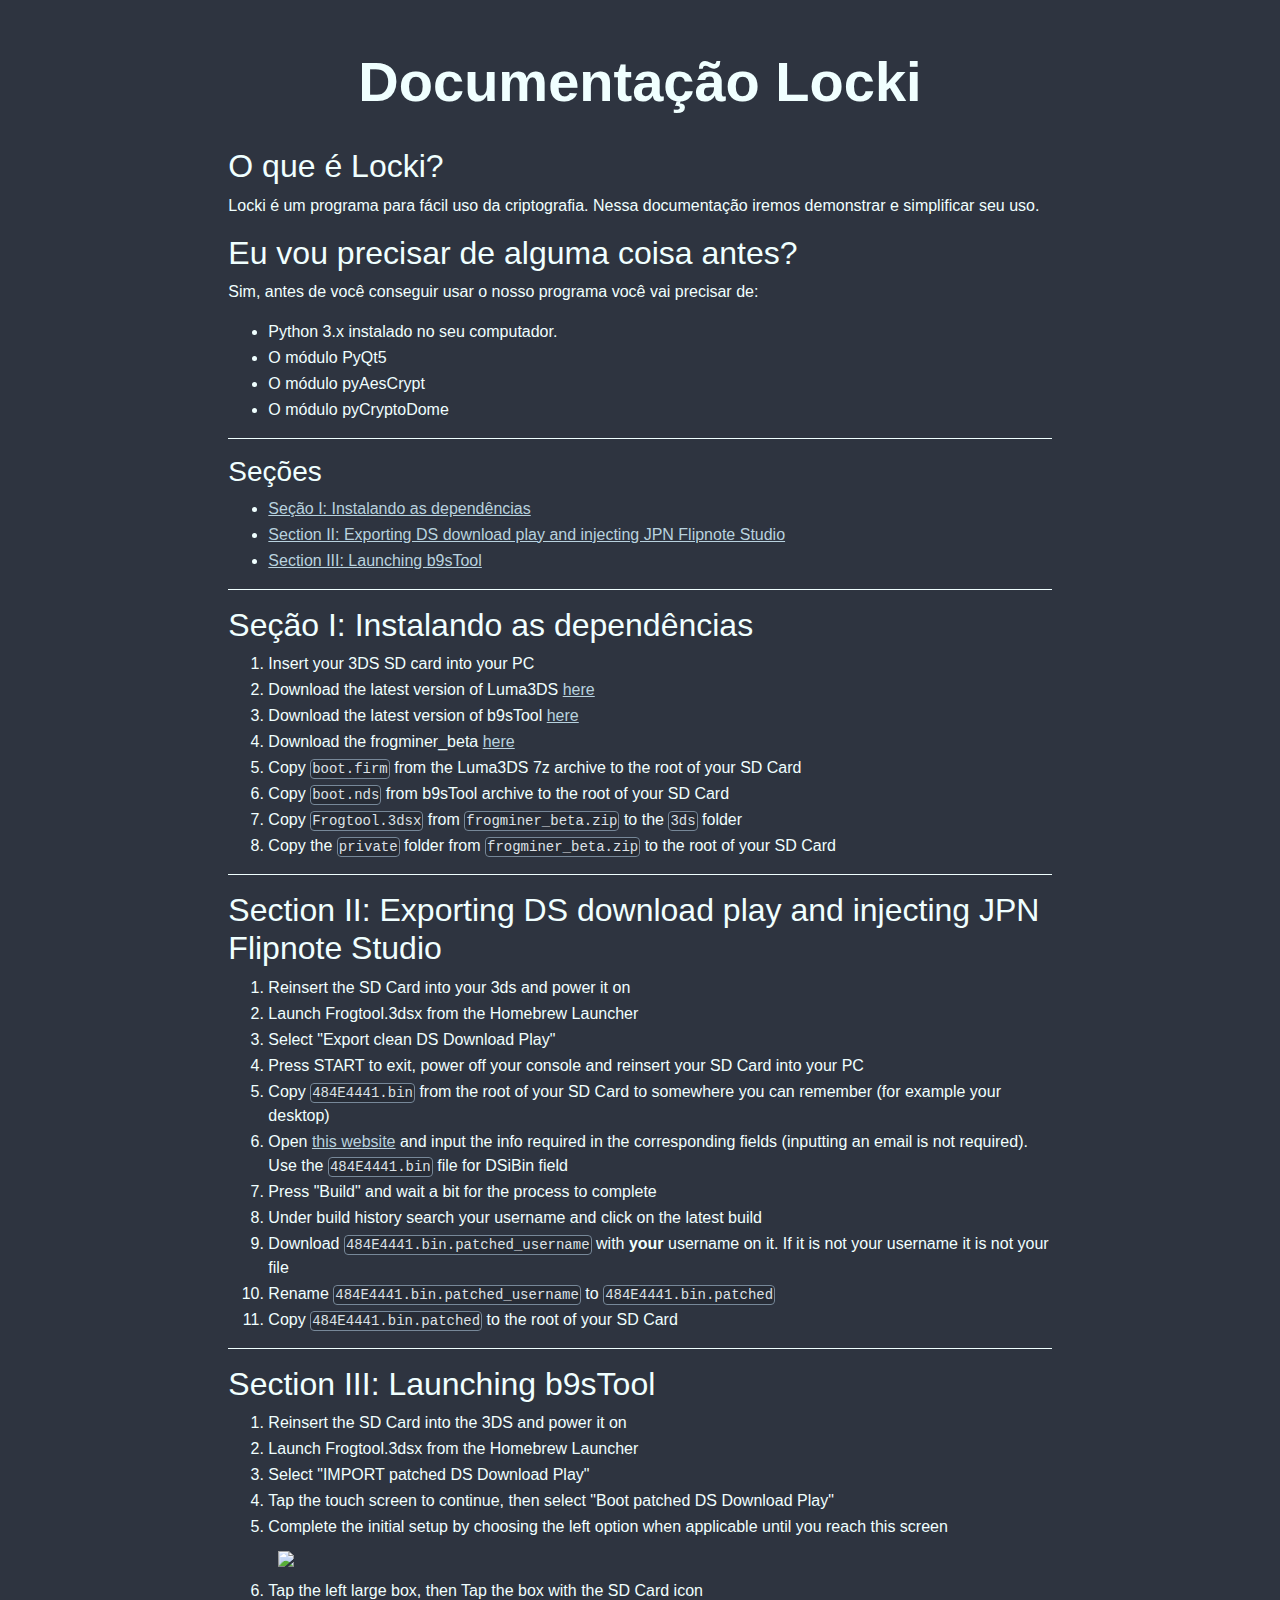
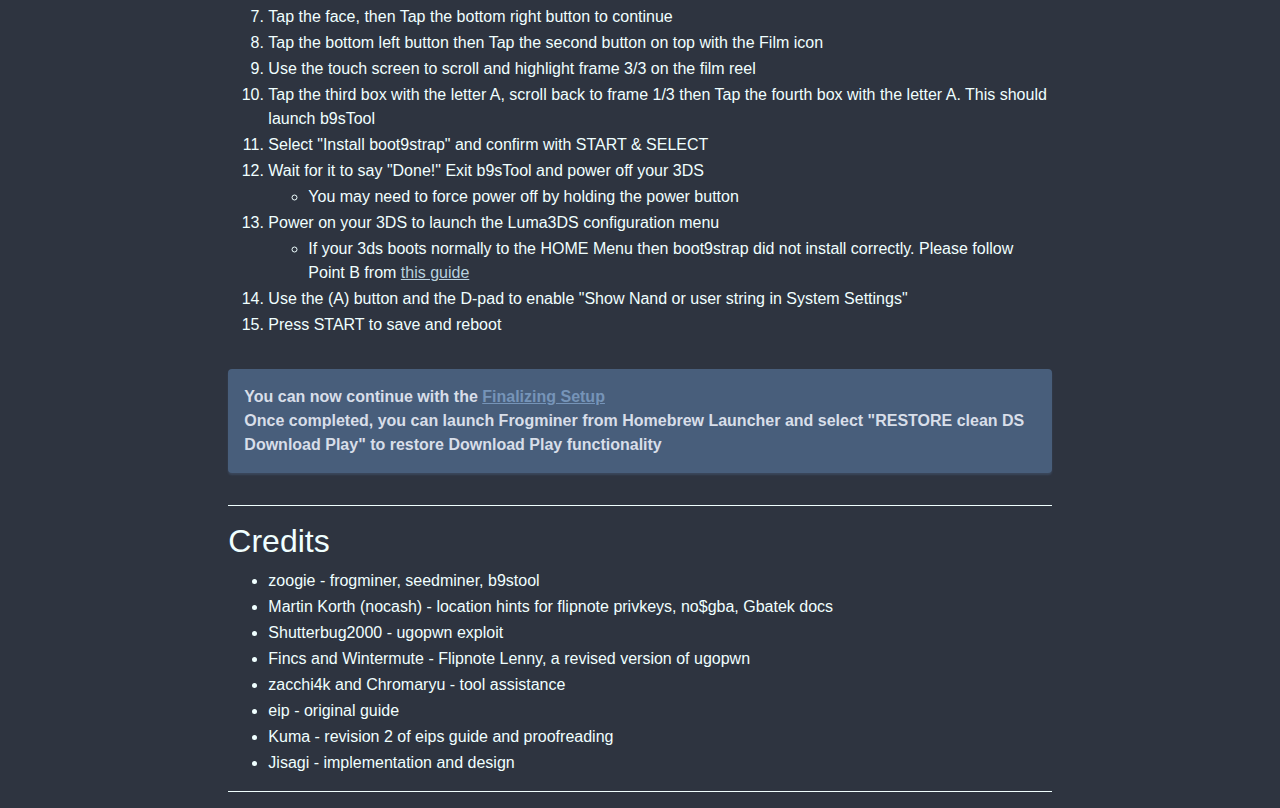
==== index.html @ beab33ec "reverting" ====
<!DOCTYPE html>
<html lang="en">

<head>
  <meta charset="utf-8">
  <meta name="viewport" content="width=device-width, initial-scale=1, shrink-to-fit=no">
  <title>Frogminer Guide</title>
  <link rel="shortcut icon" href="https://i.imgur.com/CVSu1zc.png" type="image/x-icon" />
  <link rel="icon" href="https://i.imgur.com/CVSu1zc.png" type="image/x-icon" />
  <script src="public/js/jquery.min.js"></script>
  <script src="public/js/bootstrap.bundle.min.js"></script>
  <link href="public/stylesheets/bootstrap.min.css" rel="stylesheet" type="text/css">
  <link href="public/stylesheets/style.css" rel="stylesheet" type="text/css">
  <meta name="description" content="Frogminer, a free CFW method for 3DS using Steelminer.">
  <meta property="og:image" content="https://i.imgur.com/CVSu1zc.png">
</head>

<body>
  <div class="container-content container-fluid">
    <div class="row">
      <div class="col-lg-2"></div>
      <div class="col-lg-8">
        <h1 class="mt-5 text-center h1-page-title">Documentação Locki</h1>
        <br>
        <h2>O que é Locki?</h2>
        <p>Locki é um programa para fácil uso da criptografia. Nessa documentação iremos
        demonstrar e simplificar seu uso.
        </p>
        <h2>Eu vou precisar de alguma coisa antes?</h2>
        <p>
          Sim, antes de você conseguir usar o nosso programa você vai precisar de:<br>
          <ul>
            <li>Python 3.x instalado no seu computador.</li>
            <li>O módulo PyQt5</li>
            <li>O módulo pyAesCrypt</li>
            <li>O módulo pyCryptoDome</li>
          </ul>
        </p>
        <hr>
        <h3>Seções</h3>
        <ul>
          <li>
            <a class="a-table" href="#Section_I">Seção I: Instalando as dependências </a>
          </li>
          <li>
            <a class="a-table" href="#Section_II">Section II: Exporting DS download play and injecting JPN Flipnote
              Studio</a>
          </li>
          <li>
            <a class="a-table" href="#Section_III">Section III: Launching b9sTool</a>
          </li>
        </ul>
        <hr>
        <h2 id="Section_I">Seção I: Instalando as dependências</h2>
        <ol>
          <li>Insert your 3DS SD card into your PC</li>
          <li>Download the latest version of Luma3DS <a class="a-table" target="_blank" href="https://github.com/AuroraWright/Luma3DS/releases/latest/">here</a></li>
          <li>Download the latest version of b9sTool <a class="a-table" target="_blank" href="https://github.com/zoogie/b9sTool/releases/latest/">here</a></li>
          <li>Download the frogminer_beta <a class="a-table" target="_blank" href="./public/data/FROGminer_BETA.zip">here</a></li>
          <li>Copy <code>boot.firm</code> from the Luma3DS 7z archive to the root of your SD Card</li>
          <li>Copy <code>boot.nds</code> from b9sTool archive to the root of your SD Card</li>
          <li>Copy <code>Frogtool.3dsx</code> from <code>frogminer_beta.zip</code> to the <code>3ds</code> folder</li>
          <li>Copy the <code>private</code> folder from <code>frogminer_beta.zip</code> to the root of your SD Card</li>
        </ol>
        <hr>
        <h2 id="Section_II">Section II: Exporting DS download play and injecting JPN Flipnote Studio</h2>
        <ol>
          <li>Reinsert the SD Card into your 3ds and power it on</li>
          <li>Launch Frogtool.3dsx from the Homebrew Launcher</li>
          <li>Select "Export clean DS Download Play"</li>
          <li>Press START to exit, power off your console and reinsert your SD Card into your PC</li>
          <li>Copy <code>484E4441.bin</code> from the root of your SD Card to somewhere you can remember (for example
            your desktop)</li>
          <li>Open <a class="a-table" target="_blank" href="https://jenkins.nelthorya.net/job/DSIHaxInjector/build">this
              website</a> and input the info required in the corresponding fields (inputting an email is not required).
            Use the <code>484E4441.bin</code> file for DSiBin field</li>
          <li>Press "Build" and wait a bit for the process to complete</li>
          <li>Under build history search your username and click on the latest build</li>
          <li>Download <code>484E4441.bin.patched_username</code> with <strong>your</strong> username on it. If it is
            not your username it is not your file</li>
          <li>Rename <code>484E4441.bin.patched_username</code> to <code>484E4441.bin.patched</code></li>
          <li>Copy <code>484E4441.bin.patched</code> to the root of your SD Card</li>
        </ol>
        <hr>
        <h2 id="Section_III">Section III: Launching b9sTool</h2>
        <ol>
          <li>Reinsert the SD Card into the 3DS and power it on</li>
          <li>Launch Frogtool.3dsx from the Homebrew Launcher</li>
          <li>Select "IMPORT patched DS Download Play"</li>
          <li>Tap the touch screen to continue, then select "Boot patched DS Download Play"</li>
          <li>Complete the initial setup by choosing the left option when applicable until you reach this screen</li>
          <img src="https://i.imgur.com/hpiwWZR.png" style="padding:10px;">
          <li>Tap the left large box, then Tap the box with the SD Card icon</li>
          <li>Tap the face, then Tap the bottom right button to continue</li>
          <li>Tap the bottom left button then Tap the second button on top with the Film icon</li>
          <li>Use the touch screen to scroll and highlight frame 3/3 on the film reel</li>
          <li>Tap the third box with the letter A, scroll back to frame 1/3 then Tap the fourth box with the letter A.
            This should launch b9sTool</li>
          <li>Select "Install boot9strap" and confirm with START & SELECT</li>
          <li>Wait for it to say "Done!" Exit b9sTool and power off your 3DS</li>
          <ul>
            <li>You may need to force power off by holding the power button</li>
          </ul>
          <li>Power on your 3DS to launch the Luma3DS configuration menu</li>
          <ul>
            <li>If your 3ds boots normally to the HOME Menu then boot9strap did not install correctly. Please follow
              Point B from <a class="a-table" target="_blank" href="https://github.com/zoogie/b9sTool/blob/master/TROUBLESHOOTING.md">this
                guide</a></li>
          </ul>
          <li>Use the (A) button and the D-pad to enable "Show Nand or user string in System Settings"</li>
          <li>Press START to save and reboot</li>
        </ol>
        <p class="p-box">
          You can now continue with the
          <a href="https://3ds.hacks.guide/finalizing-setup" target="_blank">Finalizing Setup</a><br>Once completed,
          you can launch
          Frogminer
          from Homebrew Launcher and select "RESTORE clean DS Download Play" to restore Download Play functionality
        </p>
        <hr>
        <h2>Credits</h2>
        <ul>
          <li>zoogie - frogminer, seedminer, b9stool</li>
          <li>Martin Korth (nocash) - location hints for flipnote privkeys, no$gba, Gbatek docs</li>
          <li>Shutterbug2000 - ugopwn exploit</li>
          <li>Fincs and Wintermute - Flipnote Lenny, a revised version of ugopwn</li>
          <li>zacchi4k and Chromaryu - tool assistance</li>
          <li>eip - original guide</li>
          <li>Kuma - revision 2 of eips guide and proofreading</li>
          <li>Jisagi - implementation and design</li>
        </ul>
        <hr>
      </div>
      <div class="col-lg-2"></div>
    </div>
  </div>
</body>

</html>
---- public/stylesheets/style.css ----
@media (min-width: 992px) {
  body {
    padding-top: 56px;
  }
}

.navbar {
  background-color: rgb(24, 26, 29);
}

body { 
  padding-top: 0px;
}

html, body {
  color: azure;
  background-color: #2E3440;
}

li {
  margin: 2px 0;
}

.card {
  color: azure;
  background-color: #2E3440;
  border: 1px solid azure;
}

hr {
  border-top: 1px solid azure;
}

code {
  padding: 1px;
  background: #272c36;
  border: 1px solid lightslategrey;
  border-radius: 4px;
  color: rgb(221, 225, 230);
  white-space: nowrap;
}

.content-table {
  padding: 5px;
  color: azure;
  background: #272c36;
  border: 1px solid rgb(22, 22, 22);
  border-radius: 4px;
  font-weight: bold;
}

.content-table-title {
  font-weight: bold;
  font-size: 150%;
}

.content-table-hr {
  border-top: 1px solid rgb(22, 22, 22);
}

.a-table {
  color: #b8d2df;
  text-decoration: underline;
}

.a-table:hover {
  color: #b8d2df;
  text-decoration: initial;
}

.a-table:visited {
  color: #8a9ea7;
  text-decoration: underline;
}

.a-table-section {
  display: block;
  padding-left: 15px;
}

.p-box {
  margin: 2em 0;
  padding: 1em;
  font-family: -apple-system,".SFNSText-Regular","San Francisco","Roboto","Segoe UI","Helvetica Neue","Lucida Grande",Arial,sans-serif;
  background-color: #485e7b; 
  font-size: 1em !important;
  font-weight: bold;
  text-indent: initial;
  box-shadow: 0 2px 2px rgba(94,129,172,0.25) !important;
  color: #D8DEE9 !important;
  border-radius: 4px;
}

.p-box > a {
  color: #7694b8;
  text-decoration: underline;
}

.p-box > a:hover {
  color: #7694b8;
  text-decoration: initial;
}

.box-a {
  color: #d72828;
  text-decoration: underline;
}

.box-a:hover {
  color: #d72828;
  text-decoration: initial;
}

.h1-page-title {
  display: block;
  font-size: 3.5em;
  font-weight: bold;
}

.alert-danger {
  font-weight: bold;
  z-index: 0;
}

.info-box {
  margin: 2em 0;
  padding: 1em;
  font-family: -apple-system,".SFNSText-Regular","San Francisco","Roboto","Segoe UI","Helvetica Neue","Lucida Grande",Arial,sans-serif;
  background-color: #485e7b; 
  font-size: 1em !important;
  font-weight: bold;
  text-indent: initial;
  box-shadow: 0 2px 2px rgba(94,129,172,0.25) !important;
  color: #D8DEE9 !important;
  border-radius: 4px;
}

.alert-box {
  margin: 2em 0;
  padding: 1em;
  font-family: -apple-system,".SFNSText-Regular","San Francisco","Roboto","Segoe UI","Helvetica Neue","Lucida Grande",Arial,sans-serif;
  background-color: #f8d7da; 
  font-size: 1em !important;
  font-weight: bold;
  text-indent: initial;
  box-shadow: 0 2px 2px rgba(94,129,172,0.25) !important;
  color: #d72828 !important;
  border-radius: 4px;
}
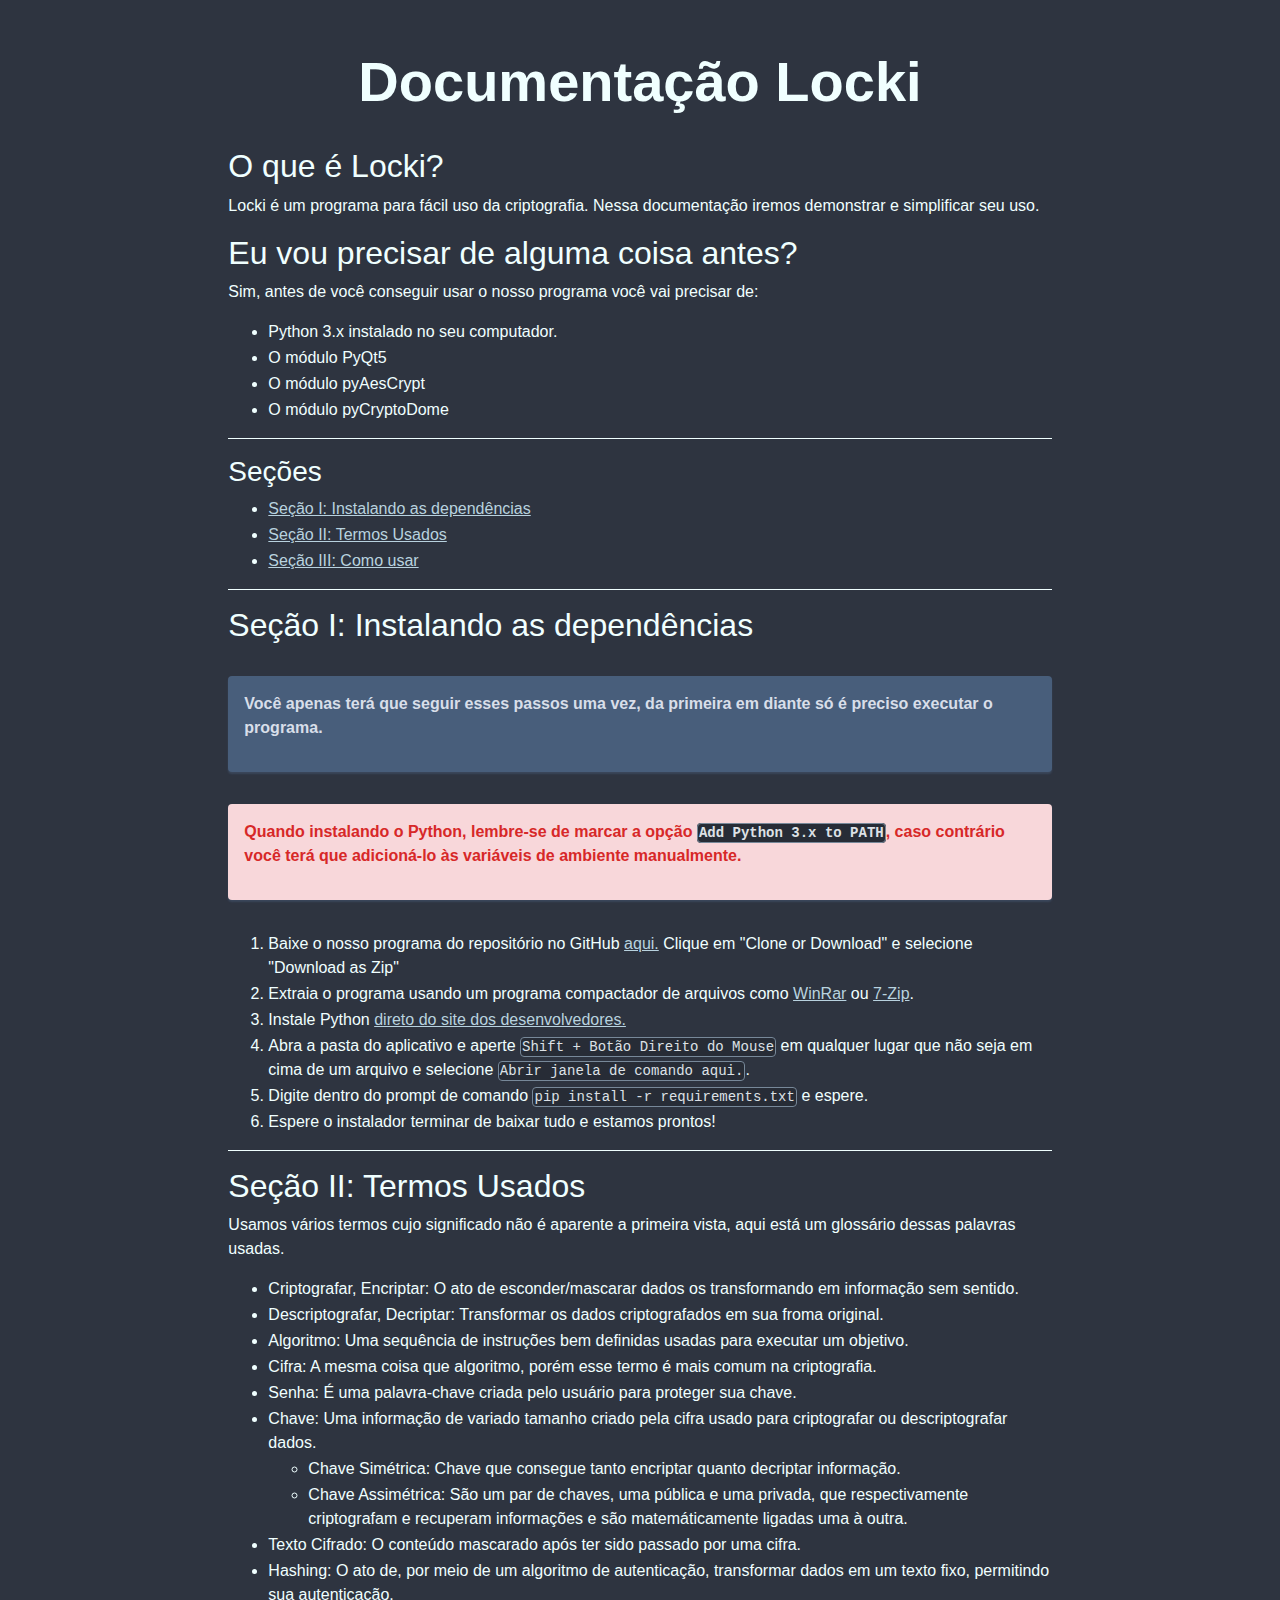
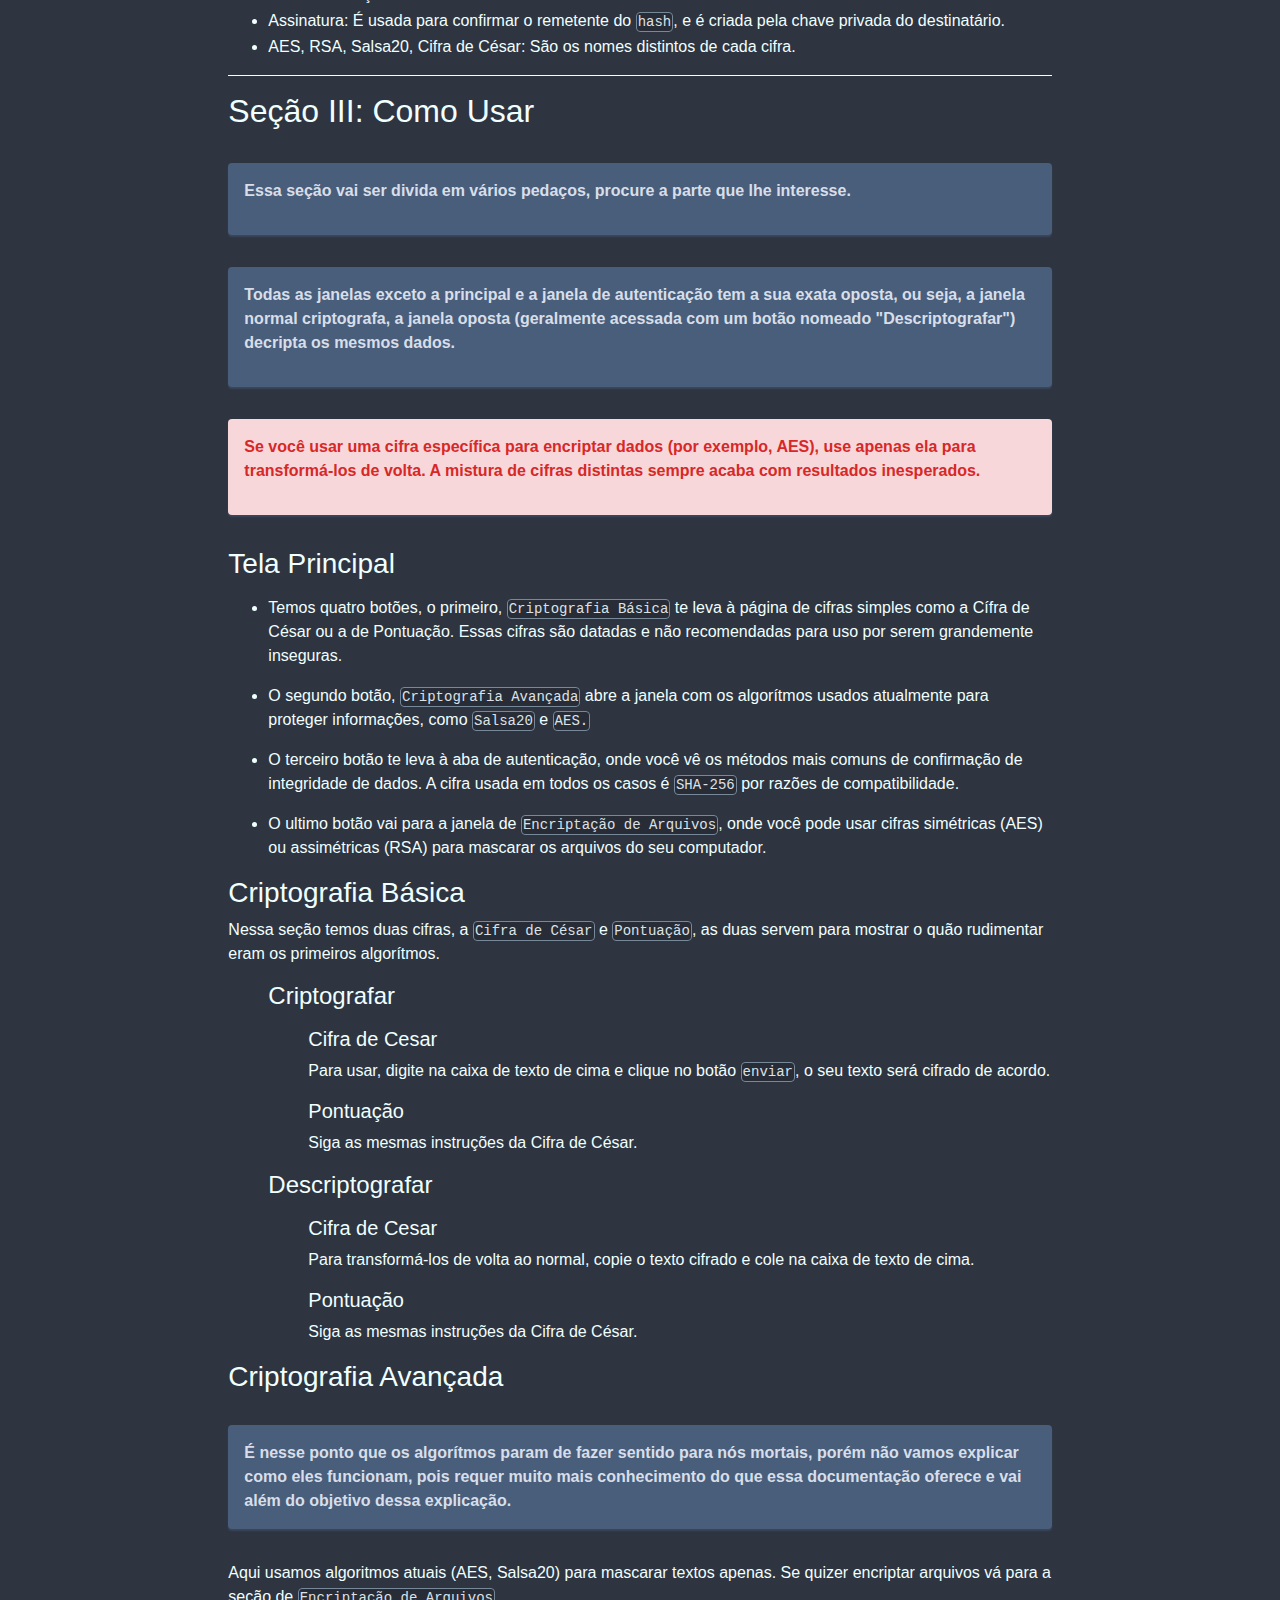
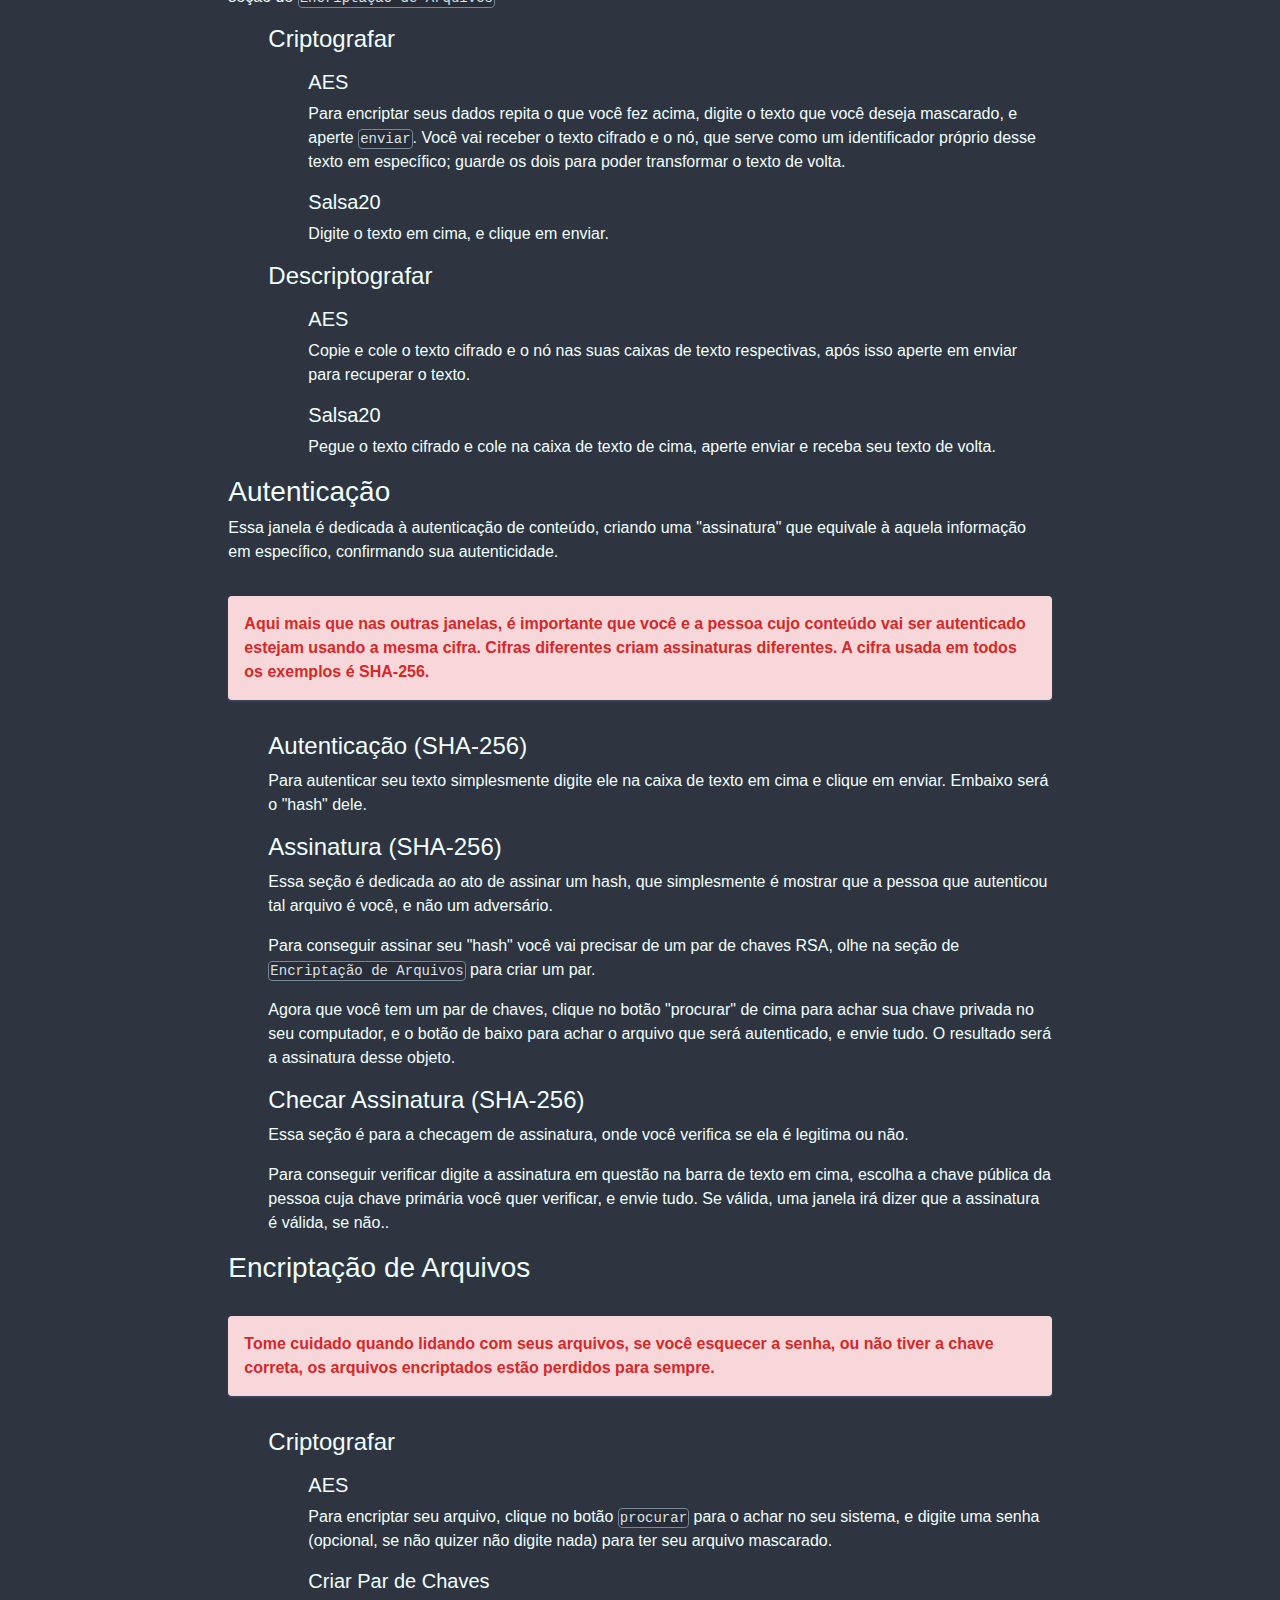
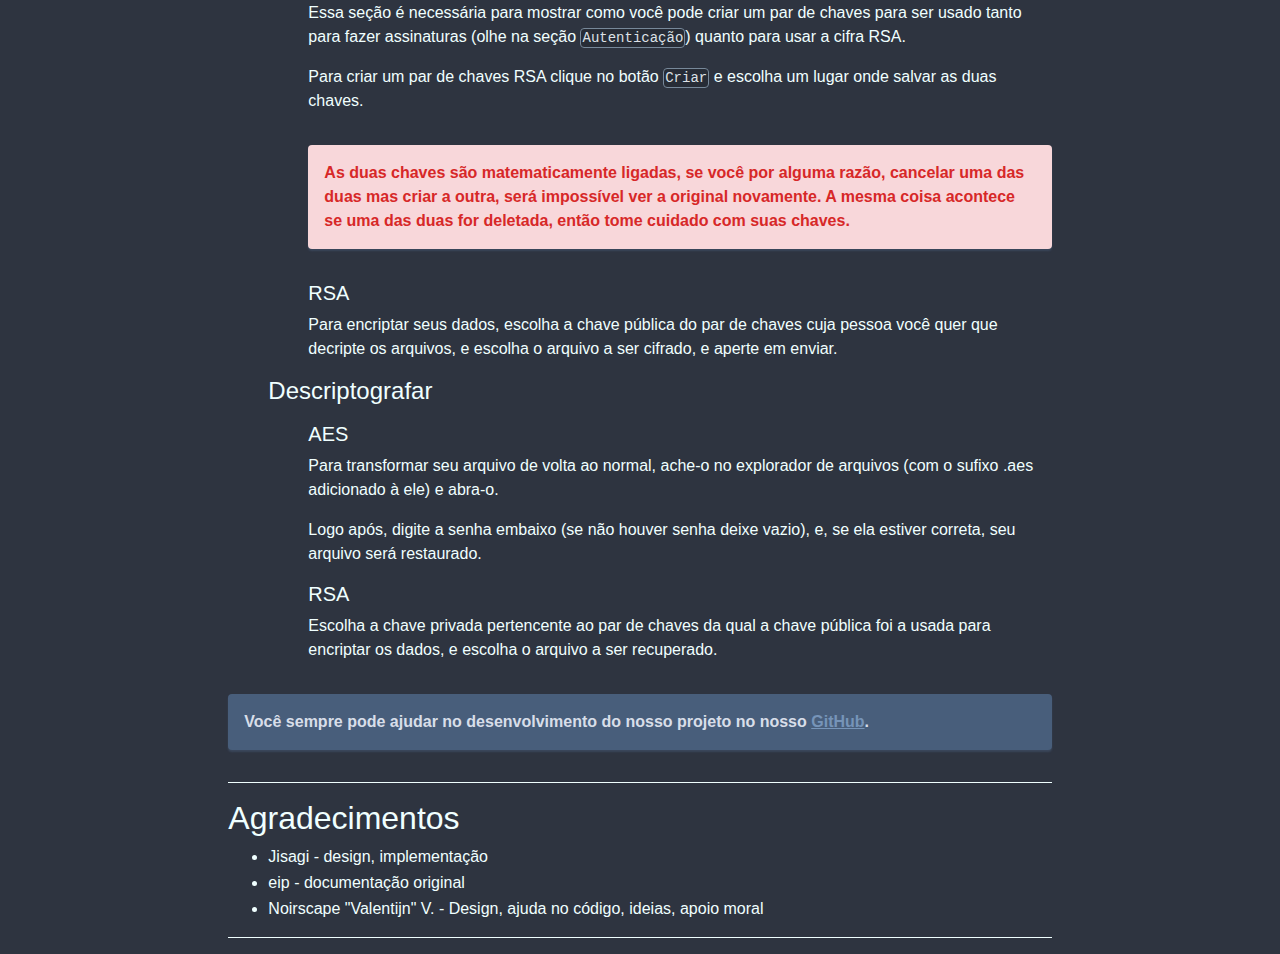
==== commit d2f78dc7: "uploadin" ====
--- a/index.html
+++ b/index.html
@@ -4,14 +4,14 @@
 <head>
   <meta charset="utf-8">
   <meta name="viewport" content="width=device-width, initial-scale=1, shrink-to-fit=no">
-  <title>Frogminer Guide</title>
+  <title>Locki Documentação</title>
   <link rel="shortcut icon" href="https://i.imgur.com/CVSu1zc.png" type="image/x-icon" />
   <link rel="icon" href="https://i.imgur.com/CVSu1zc.png" type="image/x-icon" />
   <script src="public/js/jquery.min.js"></script>
   <script src="public/js/bootstrap.bundle.min.js"></script>
   <link href="public/stylesheets/bootstrap.min.css" rel="stylesheet" type="text/css">
   <link href="public/stylesheets/style.css" rel="stylesheet" type="text/css">
-  <meta name="description" content="Frogminer, a free CFW method for 3DS using Steelminer.">
+  <meta name="description" content="Locki Documentação">
   <meta property="og:image" content="https://i.imgur.com/CVSu1zc.png">
 </head>
 
@@ -43,91 +43,150 @@
             <a class="a-table" href="#Section_I">Seção I: Instalando as dependências </a>
           </li>
           <li>
-            <a class="a-table" href="#Section_II">Section II: Exporting DS download play and injecting JPN Flipnote
-              Studio</a>
+            <a class="a-table" href="#Section_II">Seção II: Termos Usados</a>
           </li>
           <li>
-            <a class="a-table" href="#Section_III">Section III: Launching b9sTool</a>
+            <a class="a-table" href="#Section_III">Seção III: Como usar</a>
           </li>
         </ul>
         <hr>
         <h2 id="Section_I">Seção I: Instalando as dependências</h2>
+        <div class="p-box">
+          <p>Você apenas terá que seguir esses passos uma vez, da primeira em diante só é
+            preciso executar o programa.
+          </p>
+        </div>
+        <div class="alert-box">
+          <p>Quando instalando o Python, lembre-se de marcar a opção <code>Add Python 3.x to PATH</code>, caso contrário você terá que adicioná-lo às variáveis de ambiente manualmente.</p>
+        </div>
+        
         <ol>
-          <li>Insert your 3DS SD card into your PC</li>
-          <li>Download the latest version of Luma3DS <a class="a-table" target="_blank" href="https://github.com/AuroraWright/Luma3DS/releases/latest/">here</a></li>
-          <li>Download the latest version of b9sTool <a class="a-table" target="_blank" href="https://github.com/zoogie/b9sTool/releases/latest/">here</a></li>
-          <li>Download the frogminer_beta <a class="a-table" target="_blank" href="./public/data/FROGminer_BETA.zip">here</a></li>
-          <li>Copy <code>boot.firm</code> from the Luma3DS 7z archive to the root of your SD Card</li>
-          <li>Copy <code>boot.nds</code> from b9sTool archive to the root of your SD Card</li>
-          <li>Copy <code>Frogtool.3dsx</code> from <code>frogminer_beta.zip</code> to the <code>3ds</code> folder</li>
-          <li>Copy the <code>private</code> folder from <code>frogminer_beta.zip</code> to the root of your SD Card</li>
+          <li>Baixe o nosso programa do repositório no GitHub <a class="a-table" href="https://github.com/GNU-Magician/Locki">aqui.</a> Clique em "Clone or Download" e selecione "Download as Zip"</li>
+          <li>Extraia o programa usando um programa compactador de arquivos como <a class="a-table" href="https://www.win-rar.com/start.html?&L=0">WinRar</a> ou <a class="a-table" href="https://www.7-zip.org/">7-Zip</a>.</li>
+          <li>Instale Python <a class="a-table" href="https://www.python.org/downloads/">direto do site dos desenvolvedores.</a></li>
+          <li>Abra a pasta do aplicativo e aperte <code>Shift + Botão Direito do Mouse</code> em qualquer lugar que não seja em cima de um arquivo e selecione <code>Abrir janela de comando aqui.</code>.
+          <li>Digite dentro do prompt de comando <code>pip install -r requirements.txt</code> e espere.</li>
+          <li>Espere o instalador terminar de baixar tudo e estamos prontos!</li>
         </ol>
         <hr>
-        <h2 id="Section_II">Section II: Exporting DS download play and injecting JPN Flipnote Studio</h2>
-        <ol>
-          <li>Reinsert the SD Card into your 3ds and power it on</li>
-          <li>Launch Frogtool.3dsx from the Homebrew Launcher</li>
-          <li>Select "Export clean DS Download Play"</li>
-          <li>Press START to exit, power off your console and reinsert your SD Card into your PC</li>
-          <li>Copy <code>484E4441.bin</code> from the root of your SD Card to somewhere you can remember (for example
-            your desktop)</li>
-          <li>Open <a class="a-table" target="_blank" href="https://jenkins.nelthorya.net/job/DSIHaxInjector/build">this
-              website</a> and input the info required in the corresponding fields (inputting an email is not required).
-            Use the <code>484E4441.bin</code> file for DSiBin field</li>
-          <li>Press "Build" and wait a bit for the process to complete</li>
-          <li>Under build history search your username and click on the latest build</li>
-          <li>Download <code>484E4441.bin.patched_username</code> with <strong>your</strong> username on it. If it is
-            not your username it is not your file</li>
-          <li>Rename <code>484E4441.bin.patched_username</code> to <code>484E4441.bin.patched</code></li>
-          <li>Copy <code>484E4441.bin.patched</code> to the root of your SD Card</li>
-        </ol>
+        <h2 id="Section_II">Seção II: Termos Usados</h2>
+        <p>Usamos vários termos cujo significado não é aparente a primeira vista, aqui está um glossário dessas palavras usadas.</p>
+        <ul>
+
+          <li>Criptografar, Encriptar: O ato de esconder/mascarar dados os transformando em informação sem sentido.</li>
+          <li>Descriptografar, Decriptar: Transformar os dados criptografados em sua froma original.</li>
+          <li>Algoritmo: Uma sequência de instruções bem definidas usadas para executar um objetivo.</li>
+          <li>Cifra: A mesma coisa que algoritmo, porém esse termo é mais comum na criptografia.</li>
+          <li>Senha: É uma palavra-chave criada pelo usuário para proteger sua chave.</li>
+          <li>Chave: Uma informação de variado tamanho criado pela cifra usado para criptografar ou descriptografar dados.</li>
+          <ul>
+              <li>Chave Simétrica: Chave que consegue tanto encriptar quanto decriptar informação.</li>
+              <li>Chave Assimétrica: São um par de chaves, uma pública e uma privada, que respectivamente criptografam e recuperam informações e são matemáticamente ligadas uma à outra.</li>
+
+          </ul>
+          <li>Texto Cifrado: O conteúdo mascarado após ter sido passado por uma cifra.</li>
+          <li>Hashing: O ato de, por meio de um algoritmo de autenticação, transformar dados em um texto fixo, permitindo sua autenticação.</li>
+          <li>Assinatura: É usada para confirmar o remetente do <code>hash</code>, e é criada pela chave privada do destinatário.</li>
+          <li>AES, RSA, Salsa20, Cifra de César: São os nomes distintos de cada cifra.</li>
+
+        </ul>
         <hr>
-        <h2 id="Section_III">Section III: Launching b9sTool</h2>
-        <ol>
-          <li>Reinsert the SD Card into the 3DS and power it on</li>
-          <li>Launch Frogtool.3dsx from the Homebrew Launcher</li>
-          <li>Select "IMPORT patched DS Download Play"</li>
-          <li>Tap the touch screen to continue, then select "Boot patched DS Download Play"</li>
-          <li>Complete the initial setup by choosing the left option when applicable until you reach this screen</li>
-          <img src="https://i.imgur.com/hpiwWZR.png" style="padding:10px;">
-          <li>Tap the left large box, then Tap the box with the SD Card icon</li>
-          <li>Tap the face, then Tap the bottom right button to continue</li>
-          <li>Tap the bottom left button then Tap the second button on top with the Film icon</li>
-          <li>Use the touch screen to scroll and highlight frame 3/3 on the film reel</li>
-          <li>Tap the third box with the letter A, scroll back to frame 1/3 then Tap the fourth box with the letter A.
-            This should launch b9sTool</li>
-          <li>Select "Install boot9strap" and confirm with START & SELECT</li>
-          <li>Wait for it to say "Done!" Exit b9sTool and power off your 3DS</li>
-          <ul>
-            <li>You may need to force power off by holding the power button</li>
+        <h2 id="Section_III">Seção III: Como Usar</h2>
+        <div class="p-box"><p>Essa seção vai ser divida em vários pedaços, procure a parte que lhe interesse.</p></div>
+        <div class="p-box"><p>Todas as janelas exceto a principal e a janela de autenticação tem a sua exata oposta, ou seja, a janela normal criptografa, a janela oposta (geralmente acessada com um botão nomeado "Descriptografar") decripta os mesmos dados.</p></div>
+        <div class="alert-box"><p>Se você usar uma cifra específica para encriptar dados (por exemplo, AES), use <strong>apenas ela</strong> para transformá-los de volta. A mistura de cifras distintas <strong>sempre</strong> acaba com resultados inesperados.</p></div>
+        <h3>Tela Principal</h3>
+        <ul>
+        <p><li>Temos quatro botões, o primeiro, <code>Criptografia Básica</code> te leva à página de cifras simples como a Cífra de César ou a de Pontuação. Essas cifras são datadas e não recomendadas para uso por serem grandemente inseguras.</li></p>
+        <p><li>O segundo botão, <code>Criptografia Avançada</code> abre a janela com os algorítmos usados atualmente para proteger informações, como <code>Salsa20</code> e <code>AES.</code></li></p>
+        <p><li>O terceiro botão te leva à aba de autenticação, onde você vê os métodos mais comuns de confirmação de integridade de dados. A cifra usada em todos os casos é <code>SHA-256</code> por razões de compatibilidade.</li></p>
+        <p><li>O ultimo botão vai para a janela de <code>Encriptação de Arquivos</code>, onde você pode usar cifras simétricas (AES) ou assimétricas (RSA) para mascarar os arquivos do seu computador.</li></p>
+        </ul>
+        <h3>Criptografia Básica</h3>
+        <p>Nessa seção temos duas cifras, a <code>Cifra de César</code> e <code>Pontuação</code>, as duas servem para mostrar o quão rudimentar eram os primeiros algorítmos.</p>
+        <ul>
+          <h4><p>Criptografar</p></h4>
+        <ul><h5>Cifra de Cesar</h5>
+          <p>Para usar, digite na caixa de texto de cima e clique no botão <code>enviar</code>, o seu texto será cifrado de acordo.</p>
+        <h5>Pontuação</h5>
+          <p>Siga as mesmas instruções da Cifra de César.</p>
+        </ul>
+          <h4><p>Descriptografar</p></h4>
+        <ul>
+          <h5>Cifra de Cesar</h5>
+          <p>Para transformá-los de volta ao normal, copie o texto cifrado e cole na caixa de texto de cima.</p>
+          <h5>Pontuação</h5>
+          <p>Siga as mesmas instruções da Cifra de César.</p>
+        </ul>
+        </ul>
+        <h3>Criptografia Avançada</h3>
+        <div class="p-box">É nesse ponto que os algorítmos param de fazer sentido para nós mortais, porém não vamos explicar como eles funcionam, pois requer muito mais conhecimento do que essa documentação oferece e vai além do objetivo dessa explicação.</div>
+        <p>Aqui usamos algoritmos atuais (AES, Salsa20) para mascarar textos apenas. Se quizer encriptar arquivos vá para a seção de <code>Encriptação de Arquivos</code></p>
+        <ul><h4><p>Criptografar</p></h4>
+          <ul><h5>AES</h5>
+          <p>Para encriptar seus dados repita o que você fez acima, digite o texto que você deseja mascarado, e aperte <code>enviar</code>. Você vai receber o texto cifrado e o nó, que serve como um identificador próprio desse texto em específico; guarde os dois para poder transformar o texto de volta.</p>
+          <h5>Salsa20</h5>
+          <p>Digite o texto em cima, e clique em enviar.</p>
           </ul>
-          <li>Power on your 3DS to launch the Luma3DS configuration menu</li>
-          <ul>
-            <li>If your 3ds boots normally to the HOME Menu then boot9strap did not install correctly. Please follow
-              Point B from <a class="a-table" target="_blank" href="https://github.com/zoogie/b9sTool/blob/master/TROUBLESHOOTING.md">this
-                guide</a></li>
+        <h4><p>Descriptografar</p></h4>
+        <ul><h5>AES</h5>
+          <p>Copie e cole o texto cifrado e o nó nas suas caixas de texto respectivas, após isso aperte em enviar para recuperar o texto.</p>
+        <h5>Salsa20</h5>
+          <p>Pegue o texto cifrado e cole na caixa de texto de cima, aperte enviar e receba seu texto de volta.</p>
+        </ul>
+        </ul>
+        <h3>Autenticação</h3>
+        <p>Essa janela é dedicada à autenticação de conteúdo, criando uma "assinatura" que equivale à aquela informação em específico, confirmando sua autenticidade.</p>
+        <div class="alert-box">Aqui mais que nas outras janelas, é importante que você e a pessoa cujo conteúdo vai ser autenticado estejam usando <strong>a mesma cifra.</strong> Cifras diferentes criam assinaturas diferentes. A cifra usada em todos os exemplos é SHA-256.</div>
+        <ul>
+          <h4>Autenticação (SHA-256)</h4>
+          <p>Para autenticar seu texto simplesmente digite ele na caixa de texto em cima e clique em enviar. Embaixo será o "hash" dele.</p>
+          <h4>Assinatura (SHA-256)</h4>
+          <p>Essa seção é dedicada ao ato de assinar um hash, que simplesmente é mostrar que a pessoa que autenticou tal arquivo é você, e não um adversário.</p>
+          <p>Para conseguir assinar seu "hash" você vai precisar de um par de chaves RSA, olhe na seção de <code>Encriptação de Arquivos</code> para criar um par.</p>
+          <p>Agora que você tem um par de chaves, clique no botão "procurar" de cima para achar sua chave privada no seu computador, e o botão de baixo para achar o arquivo que será autenticado, e envie tudo. O resultado será a assinatura desse objeto.</p>
+          <h4>Checar Assinatura (SHA-256)</h4>
+          <p>Essa seção é para a checagem de assinatura, onde você verifica se ela é legitima ou não.</p>
+          <p>Para conseguir verificar digite a assinatura em questão na barra de texto em cima, escolha a chave pública da pessoa cuja chave primária você quer verificar, e envie tudo. Se válida, uma janela irá dizer que a assinatura é válida, se não..</p>
+
+        </ul>
+
+        <h3>Encriptação de Arquivos</h3>
+        <div class="alert-box">Tome cuidado quando lidando com seus arquivos, se você esquecer a senha, ou não tiver a chave correta, os arquivos encriptados estão <strong>perdidos para sempre.</strong></div>
+        <ul><h4><p>Criptografar</p></h4>
+          <ul><h5>AES</h5>
+            <p>Para encriptar seu arquivo, clique no botão <code>procurar</code> para o achar no seu sistema, e digite uma senha (opcional, se não quizer não digite nada) para ter seu arquivo mascarado.</p>
+          <h5>Criar Par de Chaves</h5>
+            <p>Essa seção é necessária para mostrar como você pode criar um par de chaves para ser usado tanto para fazer assinaturas (olhe na seção <code>Autenticação</code>) quanto para usar a cifra RSA.</p>
+            <p>Para criar um par de chaves RSA clique no botão <code>Criar</code> e escolha um lugar onde salvar as duas chaves.</p>
+
+            <div class="alert-box">As duas chaves são matematicamente ligadas, se você por alguma razão, cancelar uma das duas mas criar a outra, será impossível ver a original novamente. A mesma coisa acontece se uma das duas for deletada, então tome cuidado com suas chaves.</div>
+
+            <h5>RSA</h5>
+            <p>Para encriptar seus dados, escolha a chave pública do par de chaves cuja pessoa você quer que decripte os arquivos, e escolha o arquivo a ser cifrado, e aperte em enviar.</p>
           </ul>
-          <li>Use the (A) button and the D-pad to enable "Show Nand or user string in System Settings"</li>
-          <li>Press START to save and reboot</li>
-        </ol>
+          <h4><p>Descriptografar</p></h4>
+          <ul><h5>AES</h5>
+            <p>Para transformar seu arquivo de volta ao normal, ache-o no explorador de arquivos (com o sufixo .aes adicionado à ele) e abra-o.</p>
+            <p>Logo após, digite a senha embaixo (se não houver senha deixe vazio), e, se ela estiver correta, seu arquivo será restaurado.</p>
+          <h5>RSA</h5>
+          <p>Escolha a chave privada pertencente ao par de chaves da qual a chave pública foi a usada para encriptar os dados, e escolha o arquivo a ser recuperado.</p>
+
+          </ul>
+        </ul>
+
         <p class="p-box">
-          You can now continue with the
-          <a href="https://3ds.hacks.guide/finalizing-setup" target="_blank">Finalizing Setup</a><br>Once completed,
-          you can launch
-          Frogminer
-          from Homebrew Launcher and select "RESTORE clean DS Download Play" to restore Download Play functionality
+          Você sempre pode ajudar no desenvolvimento do nosso projeto no nosso <a href="https://github.com/GNU-Magician/Locki">GitHub</a>.
+
         </p>
         <hr>
-        <h2>Credits</h2>
+        <h2>Agradecimentos</h2>
         <ul>
-          <li>zoogie - frogminer, seedminer, b9stool</li>
-          <li>Martin Korth (nocash) - location hints for flipnote privkeys, no$gba, Gbatek docs</li>
-          <li>Shutterbug2000 - ugopwn exploit</li>
-          <li>Fincs and Wintermute - Flipnote Lenny, a revised version of ugopwn</li>
-          <li>zacchi4k and Chromaryu - tool assistance</li>
-          <li>eip - original guide</li>
-          <li>Kuma - revision 2 of eips guide and proofreading</li>
-          <li>Jisagi - implementation and design</li>
+          <li>Jisagi - design, implementação</li>
+          <li>eip - documentação original</li>
+          <li>Noirscape "Valentijn" V. - Design, ajuda no código, ideias, apoio moral </li>
+
+
         </ul>
         <hr>
       </div>
@@ -136,4 +195,4 @@
   </div>
 </body>
 
-</html>
+</html>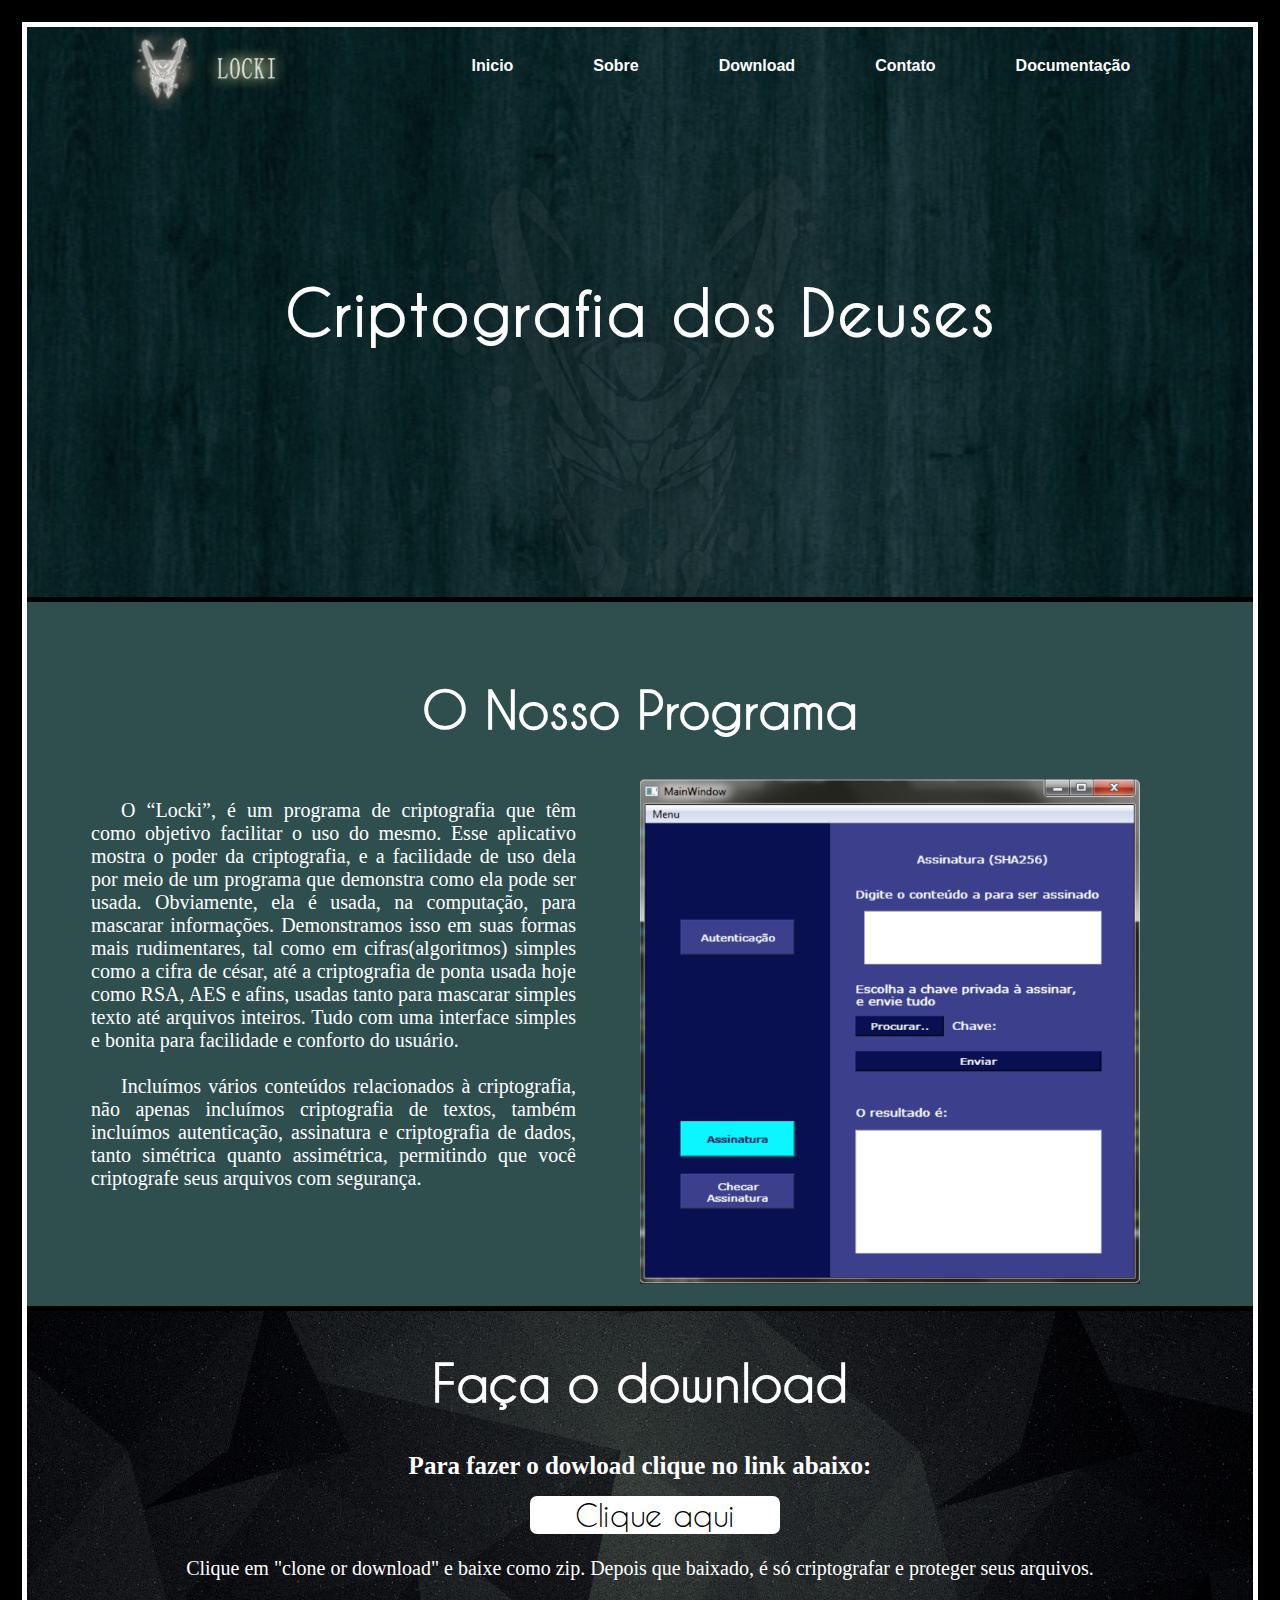
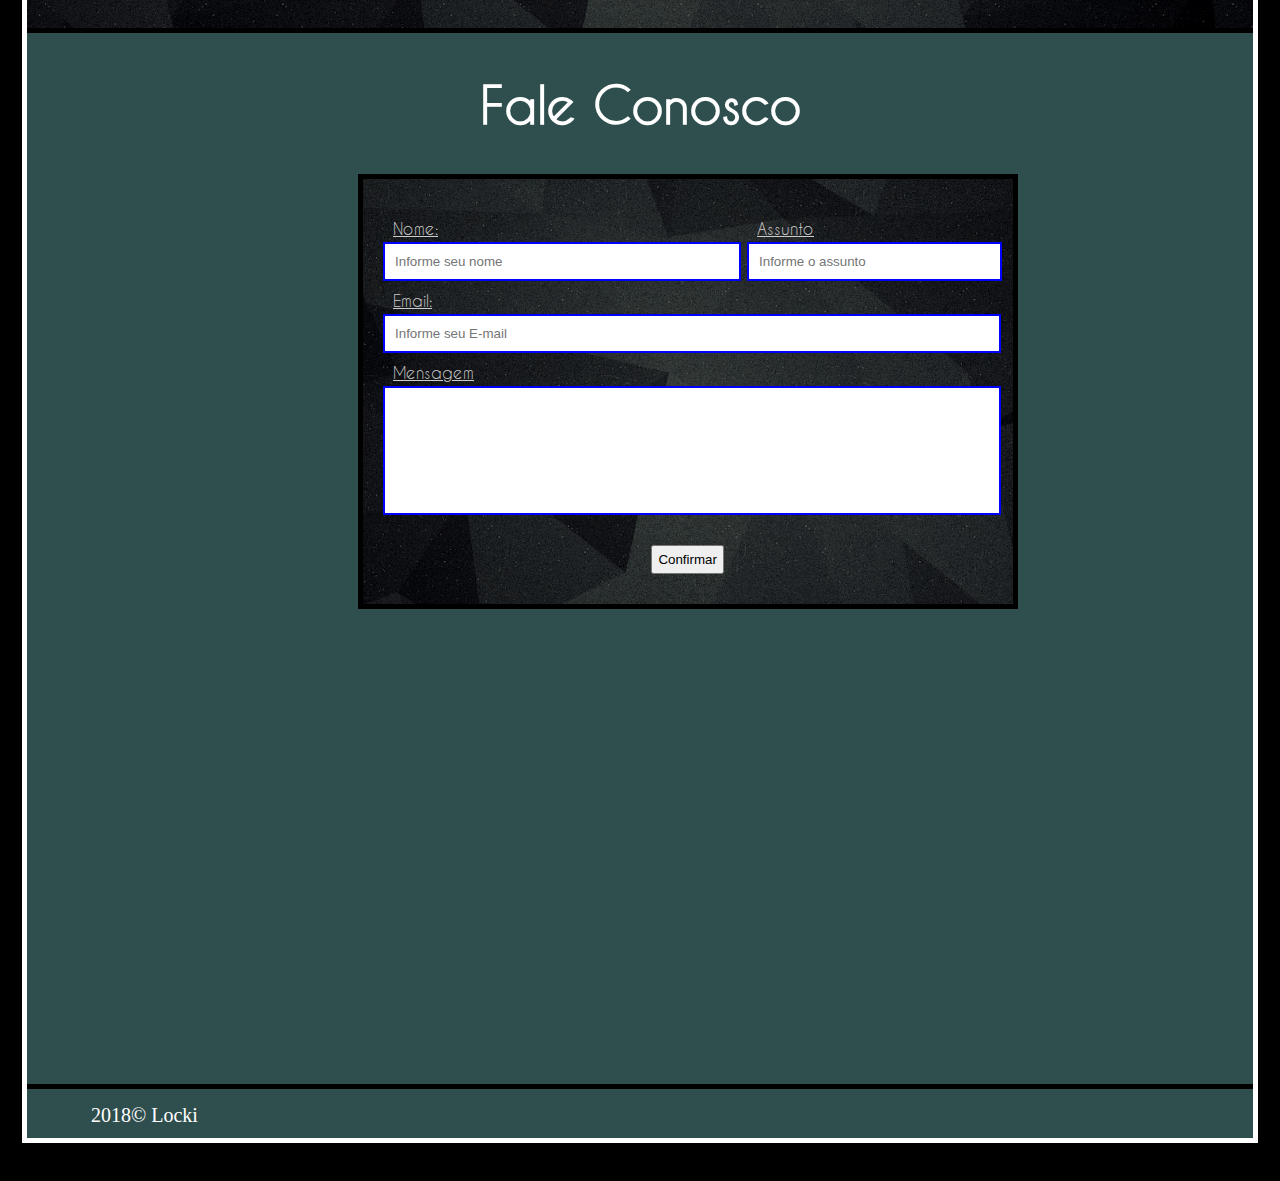
==== commit 47c2f501: "Add files via upload" ====
--- a/index.html
+++ b/index.html
@@ -1,198 +1,100 @@
-<!DOCTYPE html>
-<html lang="en">
-
-<head>
-  <meta charset="utf-8">
-  <meta name="viewport" content="width=device-width, initial-scale=1, shrink-to-fit=no">
-  <title>Locki Documentação</title>
-  <link rel="shortcut icon" href="https://i.imgur.com/CVSu1zc.png" type="image/x-icon" />
-  <link rel="icon" href="https://i.imgur.com/CVSu1zc.png" type="image/x-icon" />
-  <script src="public/js/jquery.min.js"></script>
-  <script src="public/js/bootstrap.bundle.min.js"></script>
-  <link href="public/stylesheets/bootstrap.min.css" rel="stylesheet" type="text/css">
-  <link href="public/stylesheets/style.css" rel="stylesheet" type="text/css">
-  <meta name="description" content="Locki Documentação">
-  <meta property="og:image" content="https://i.imgur.com/CVSu1zc.png">
-</head>
-
-<body>
-  <div class="container-content container-fluid">
-    <div class="row">
-      <div class="col-lg-2"></div>
-      <div class="col-lg-8">
-        <h1 class="mt-5 text-center h1-page-title">Documentação Locki</h1>
-        <br>
-        <h2>O que é Locki?</h2>
-        <p>Locki é um programa para fácil uso da criptografia. Nessa documentação iremos
-        demonstrar e simplificar seu uso.
-        </p>
-        <h2>Eu vou precisar de alguma coisa antes?</h2>
-        <p>
-          Sim, antes de você conseguir usar o nosso programa você vai precisar de:<br>
-          <ul>
-            <li>Python 3.x instalado no seu computador.</li>
-            <li>O módulo PyQt5</li>
-            <li>O módulo pyAesCrypt</li>
-            <li>O módulo pyCryptoDome</li>
-          </ul>
-        </p>
-        <hr>
-        <h3>Seções</h3>
-        <ul>
-          <li>
-            <a class="a-table" href="#Section_I">Seção I: Instalando as dependências </a>
-          </li>
-          <li>
-            <a class="a-table" href="#Section_II">Seção II: Termos Usados</a>
-          </li>
-          <li>
-            <a class="a-table" href="#Section_III">Seção III: Como usar</a>
-          </li>
-        </ul>
-        <hr>
-        <h2 id="Section_I">Seção I: Instalando as dependências</h2>
-        <div class="p-box">
-          <p>Você apenas terá que seguir esses passos uma vez, da primeira em diante só é
-            preciso executar o programa.
-          </p>
-        </div>
-        <div class="alert-box">
-          <p>Quando instalando o Python, lembre-se de marcar a opção <code>Add Python 3.x to PATH</code>, caso contrário você terá que adicioná-lo às variáveis de ambiente manualmente.</p>
-        </div>
-        
-        <ol>
-          <li>Baixe o nosso programa do repositório no GitHub <a class="a-table" href="https://github.com/GNU-Magician/Locki">aqui.</a> Clique em "Clone or Download" e selecione "Download as Zip"</li>
-          <li>Extraia o programa usando um programa compactador de arquivos como <a class="a-table" href="https://www.win-rar.com/start.html?&L=0">WinRar</a> ou <a class="a-table" href="https://www.7-zip.org/">7-Zip</a>.</li>
-          <li>Instale Python <a class="a-table" href="https://www.python.org/downloads/">direto do site dos desenvolvedores.</a></li>
-          <li>Abra a pasta do aplicativo e aperte <code>Shift + Botão Direito do Mouse</code> em qualquer lugar que não seja em cima de um arquivo e selecione <code>Abrir janela de comando aqui.</code>.
-          <li>Digite dentro do prompt de comando <code>pip install -r requirements.txt</code> e espere.</li>
-          <li>Espere o instalador terminar de baixar tudo e estamos prontos!</li>
-        </ol>
-        <hr>
-        <h2 id="Section_II">Seção II: Termos Usados</h2>
-        <p>Usamos vários termos cujo significado não é aparente a primeira vista, aqui está um glossário dessas palavras usadas.</p>
-        <ul>
-
-          <li>Criptografar, Encriptar: O ato de esconder/mascarar dados os transformando em informação sem sentido.</li>
-          <li>Descriptografar, Decriptar: Transformar os dados criptografados em sua froma original.</li>
-          <li>Algoritmo: Uma sequência de instruções bem definidas usadas para executar um objetivo.</li>
-          <li>Cifra: A mesma coisa que algoritmo, porém esse termo é mais comum na criptografia.</li>
-          <li>Senha: É uma palavra-chave criada pelo usuário para proteger sua chave.</li>
-          <li>Chave: Uma informação de variado tamanho criado pela cifra usado para criptografar ou descriptografar dados.</li>
-          <ul>
-              <li>Chave Simétrica: Chave que consegue tanto encriptar quanto decriptar informação.</li>
-              <li>Chave Assimétrica: São um par de chaves, uma pública e uma privada, que respectivamente criptografam e recuperam informações e são matemáticamente ligadas uma à outra.</li>
-
-          </ul>
-          <li>Texto Cifrado: O conteúdo mascarado após ter sido passado por uma cifra.</li>
-          <li>Hashing: O ato de, por meio de um algoritmo de autenticação, transformar dados em um texto fixo, permitindo sua autenticação.</li>
-          <li>Assinatura: É usada para confirmar o remetente do <code>hash</code>, e é criada pela chave privada do destinatário.</li>
-          <li>AES, RSA, Salsa20, Cifra de César: São os nomes distintos de cada cifra.</li>
-
-        </ul>
-        <hr>
-        <h2 id="Section_III">Seção III: Como Usar</h2>
-        <div class="p-box"><p>Essa seção vai ser divida em vários pedaços, procure a parte que lhe interesse.</p></div>
-        <div class="p-box"><p>Todas as janelas exceto a principal e a janela de autenticação tem a sua exata oposta, ou seja, a janela normal criptografa, a janela oposta (geralmente acessada com um botão nomeado "Descriptografar") decripta os mesmos dados.</p></div>
-        <div class="alert-box"><p>Se você usar uma cifra específica para encriptar dados (por exemplo, AES), use <strong>apenas ela</strong> para transformá-los de volta. A mistura de cifras distintas <strong>sempre</strong> acaba com resultados inesperados.</p></div>
-        <h3>Tela Principal</h3>
-        <ul>
-        <p><li>Temos quatro botões, o primeiro, <code>Criptografia Básica</code> te leva à página de cifras simples como a Cífra de César ou a de Pontuação. Essas cifras são datadas e não recomendadas para uso por serem grandemente inseguras.</li></p>
-        <p><li>O segundo botão, <code>Criptografia Avançada</code> abre a janela com os algorítmos usados atualmente para proteger informações, como <code>Salsa20</code> e <code>AES.</code></li></p>
-        <p><li>O terceiro botão te leva à aba de autenticação, onde você vê os métodos mais comuns de confirmação de integridade de dados. A cifra usada em todos os casos é <code>SHA-256</code> por razões de compatibilidade.</li></p>
-        <p><li>O ultimo botão vai para a janela de <code>Encriptação de Arquivos</code>, onde você pode usar cifras simétricas (AES) ou assimétricas (RSA) para mascarar os arquivos do seu computador.</li></p>
-        </ul>
-        <h3>Criptografia Básica</h3>
-        <p>Nessa seção temos duas cifras, a <code>Cifra de César</code> e <code>Pontuação</code>, as duas servem para mostrar o quão rudimentar eram os primeiros algorítmos.</p>
-        <ul>
-          <h4><p>Criptografar</p></h4>
-        <ul><h5>Cifra de Cesar</h5>
-          <p>Para usar, digite na caixa de texto de cima e clique no botão <code>enviar</code>, o seu texto será cifrado de acordo.</p>
-        <h5>Pontuação</h5>
-          <p>Siga as mesmas instruções da Cifra de César.</p>
-        </ul>
-          <h4><p>Descriptografar</p></h4>
-        <ul>
-          <h5>Cifra de Cesar</h5>
-          <p>Para transformá-los de volta ao normal, copie o texto cifrado e cole na caixa de texto de cima.</p>
-          <h5>Pontuação</h5>
-          <p>Siga as mesmas instruções da Cifra de César.</p>
-        </ul>
-        </ul>
-        <h3>Criptografia Avançada</h3>
-        <div class="p-box">É nesse ponto que os algorítmos param de fazer sentido para nós mortais, porém não vamos explicar como eles funcionam, pois requer muito mais conhecimento do que essa documentação oferece e vai além do objetivo dessa explicação.</div>
-        <p>Aqui usamos algoritmos atuais (AES, Salsa20) para mascarar textos apenas. Se quizer encriptar arquivos vá para a seção de <code>Encriptação de Arquivos</code></p>
-        <ul><h4><p>Criptografar</p></h4>
-          <ul><h5>AES</h5>
-          <p>Para encriptar seus dados repita o que você fez acima, digite o texto que você deseja mascarado, e aperte <code>enviar</code>. Você vai receber o texto cifrado e o nó, que serve como um identificador próprio desse texto em específico; guarde os dois para poder transformar o texto de volta.</p>
-          <h5>Salsa20</h5>
-          <p>Digite o texto em cima, e clique em enviar.</p>
-          </ul>
-        <h4><p>Descriptografar</p></h4>
-        <ul><h5>AES</h5>
-          <p>Copie e cole o texto cifrado e o nó nas suas caixas de texto respectivas, após isso aperte em enviar para recuperar o texto.</p>
-        <h5>Salsa20</h5>
-          <p>Pegue o texto cifrado e cole na caixa de texto de cima, aperte enviar e receba seu texto de volta.</p>
-        </ul>
-        </ul>
-        <h3>Autenticação</h3>
-        <p>Essa janela é dedicada à autenticação de conteúdo, criando uma "assinatura" que equivale à aquela informação em específico, confirmando sua autenticidade.</p>
-        <div class="alert-box">Aqui mais que nas outras janelas, é importante que você e a pessoa cujo conteúdo vai ser autenticado estejam usando <strong>a mesma cifra.</strong> Cifras diferentes criam assinaturas diferentes. A cifra usada em todos os exemplos é SHA-256.</div>
-        <ul>
-          <h4>Autenticação (SHA-256)</h4>
-          <p>Para autenticar seu texto simplesmente digite ele na caixa de texto em cima e clique em enviar. Embaixo será o "hash" dele.</p>
-          <h4>Assinatura (SHA-256)</h4>
-          <p>Essa seção é dedicada ao ato de assinar um hash, que simplesmente é mostrar que a pessoa que autenticou tal arquivo é você, e não um adversário.</p>
-          <p>Para conseguir assinar seu "hash" você vai precisar de um par de chaves RSA, olhe na seção de <code>Encriptação de Arquivos</code> para criar um par.</p>
-          <p>Agora que você tem um par de chaves, clique no botão "procurar" de cima para achar sua chave privada no seu computador, e o botão de baixo para achar o arquivo que será autenticado, e envie tudo. O resultado será a assinatura desse objeto.</p>
-          <h4>Checar Assinatura (SHA-256)</h4>
-          <p>Essa seção é para a checagem de assinatura, onde você verifica se ela é legitima ou não.</p>
-          <p>Para conseguir verificar digite a assinatura em questão na barra de texto em cima, escolha a chave pública da pessoa cuja chave primária você quer verificar, e envie tudo. Se válida, uma janela irá dizer que a assinatura é válida, se não..</p>
-
-        </ul>
-
-        <h3>Encriptação de Arquivos</h3>
-        <div class="alert-box">Tome cuidado quando lidando com seus arquivos, se você esquecer a senha, ou não tiver a chave correta, os arquivos encriptados estão <strong>perdidos para sempre.</strong></div>
-        <ul><h4><p>Criptografar</p></h4>
-          <ul><h5>AES</h5>
-            <p>Para encriptar seu arquivo, clique no botão <code>procurar</code> para o achar no seu sistema, e digite uma senha (opcional, se não quizer não digite nada) para ter seu arquivo mascarado.</p>
-          <h5>Criar Par de Chaves</h5>
-            <p>Essa seção é necessária para mostrar como você pode criar um par de chaves para ser usado tanto para fazer assinaturas (olhe na seção <code>Autenticação</code>) quanto para usar a cifra RSA.</p>
-            <p>Para criar um par de chaves RSA clique no botão <code>Criar</code> e escolha um lugar onde salvar as duas chaves.</p>
-
-            <div class="alert-box">As duas chaves são matematicamente ligadas, se você por alguma razão, cancelar uma das duas mas criar a outra, será impossível ver a original novamente. A mesma coisa acontece se uma das duas for deletada, então tome cuidado com suas chaves.</div>
-
-            <h5>RSA</h5>
-            <p>Para encriptar seus dados, escolha a chave pública do par de chaves cuja pessoa você quer que decripte os arquivos, e escolha o arquivo a ser cifrado, e aperte em enviar.</p>
-          </ul>
-          <h4><p>Descriptografar</p></h4>
-          <ul><h5>AES</h5>
-            <p>Para transformar seu arquivo de volta ao normal, ache-o no explorador de arquivos (com o sufixo .aes adicionado à ele) e abra-o.</p>
-            <p>Logo após, digite a senha embaixo (se não houver senha deixe vazio), e, se ela estiver correta, seu arquivo será restaurado.</p>
-          <h5>RSA</h5>
-          <p>Escolha a chave privada pertencente ao par de chaves da qual a chave pública foi a usada para encriptar os dados, e escolha o arquivo a ser recuperado.</p>
-
-          </ul>
-        </ul>
-
-        <p class="p-box">
-          Você sempre pode ajudar no desenvolvimento do nosso projeto no nosso <a href="https://github.com/GNU-Magician/Locki">GitHub</a>.
-
-        </p>
-        <hr>
-        <h2>Agradecimentos</h2>
-        <ul>
-          <li>Jisagi - design, implementação</li>
-          <li>eip - documentação original</li>
-          <li>Noirscape "Valentijn" V. - Design, ajuda no código, ideias, apoio moral </li>
-
-
-        </ul>
-        <hr>
-      </div>
-      <div class="col-lg-2"></div>
-    </div>
-  </div>
-</body>
-
-</html>+<!DOCTYPE html>
+<html>
+  <head>
+		<title>Locki</title>
+		<meta charset="utf-8">
+        <link rel="stylesheet" type="text/css" href="css/estilo.css">
+    </head>
+
+    <body>
+       <nav id="navmenu">
+           <div class="tela_inicio">
+            <div class="menu">
+           <div class="img_1">
+           <img src="imagens/KLKKLKLL.png" width="170" weight="170">
+           </div>
+        <ul>    
+                            <li><a href="#navmenu">Inicio</a></li>
+							<li><a href="#oque_e">Sobre</a></li>
+							<li><a href="#dowload">Download</a></li>
+							<li><a href="#contato">Contato</a></li>
+              <li><a href="doc.html">Documentação</a></li>
+						
+						</ul>
+               </div>
+                <h1>Criptografia dos Deuses</h1>
+           </div>
+           
+        </nav>
+        
+        <!--O que é--><br><br>
+        
+        <div id="oque_e">
+            <h2>O Nosso Programa</h2>
+                
+            
+           <p> 
+            &ensp;&ensp;&ensp;O “Locki”, é um programa de criptografia que têm como objetivo facilitar o uso do mesmo. Esse aplicativo mostra o poder da criptografia, e a facilidade de uso dela por meio de um programa que demonstra como ela pode ser usada. Obviamente, ela é usada, na computação, para mascarar informações. Demonstramos isso em suas formas mais rudimentares, tal como em cifras(algoritmos) simples como a cifra de césar, até a criptografia de ponta usada hoje como RSA, AES e afins, usadas tanto para mascarar simples texto até arquivos inteiros. Tudo com uma interface simples e bonita para facilidade e conforto do usuário.<br><br>
+            &ensp;&ensp;&ensp;Incluímos vários conteúdos relacionados à criptografia, não apenas incluímos criptografia de textos, também incluímos autenticação, assinatura e criptografia de dados, tanto simétrica quanto assimétrica, permitindo que você criptografe seus arquivos com segurança.</p>
+          <div class="img_2">
+         <img src="imagens/Capturar.PNG"
+    width="500" weight="500"><br><br>
+            </div>
+        </div> 
+        
+        <!--dowload-->
+        
+        <div id="dowload">
+        
+            <h2>Faça o download</h2>
+            
+            <p id="p_dowload">Para fazer o dowload clique no link abaixo:</p><br>
+           <a href="https://github.com/GNU-Magician/Locki/" id="link">Clique aqui</a>
+            <p id="p_dowload2"> Clique em "clone or download" e baixe como zip. Depois que baixado, é só criptografar e proteger seus arquivos.</p><br>
+        </div>
+        
+        <!--contato-->
+        <div id="contato">
+            <h2>Fale Conosco</h2>
+    
+           <form class="form" action="#navmenu">
+  <div class="section">
+    <div class="control-group">
+      <label class="control-label">Nome:</label>
+      <input type="text" class="control" placeholder="Informe seu nome" id="nome"/>
+    </div>
+
+    <div class="control-group">
+      <label class="control-label">Email:</label>
+      <input type="email" class="control" placeholder="Informe seu E-mail" id="email"/>
+    </div>
+      
+      <div class="control-group">
+      <label class="control-label">Mensagem</label>
+      <input type="text" class="control"  id="msg"/>
+          
+          <input type="submit" value="Confirmar" id="enviar">
+    </div>
+  </div>
+  <div class="section">
+    <div class="control-group">
+      <label class="control-label">Assunto</label>
+      <input type="text" class="control" placeholder="Informe o assunto" id="assunto"/>
+      
+    </div>
+  </div>
+</form>
+       
+             <iframe src="https://www.google.com/maps/embed?pb=!1m14!1m8!1m3!1d15001.270717831554!2d-44.048261!3d-19.953138!3m2!1i1024!2i768!4f13.1!3m3!1m2!1s0x0%3A0xfb1c349831adeaab!2sFunec+Riacho!5e0!3m2!1spt-BR!2sbr!4v1537971621372" width="100%" height="450" frameborder="0" style="border-bottom: 5px solid black" allowfullscreen></iframe>
+        </div>
+        <a href="#navmenu" class="scrollup"></a>	
+        
+         <footer>
+        
+                <p id="com">2018&copy; Locki</p>
+       
+        </footer>
+        <br><br><br>
+    </body>
+   
+</html> --- a/css/estilo.css
+++ b/css/estilo.css
@@ -0,0 +1,277 @@
+@font-face {
+     font-family: CaviarDreams;
+     src: url(../fonts/CaviarDreams.ttf);
+}
+
+
+html{
+    margin: -8px;
+    background-color: black;
+}
+
+body{
+  margin:30px;
+    border: 5px solid white; 
+     background-color:darkslategrey;
+}
+
+
+
+.tela_inicio{
+	position: relative;
+	width: 100%;
+	overflow: hidden; 
+	height:100%;
+	background: url(../imagens/madeira-locki.png) center center no-repeat;
+	background-size:1520px;
+    border-bottom: 5px solid black; 
+    background-attachment:fixed;
+}
+
+.img_1{
+    position: absolute;
+    margin-left: 100px; 
+    margin-top: 5px;
+}
+    
+.img_2{ 
+
+    position: relative;
+    margin-left: 50%;
+}
+
+#navmenu ul {
+    border: 30px;
+        font:16px arial,tahoma,verdana;
+		list-style:none; 
+		margin:0 ;
+        margin-left: 33%;
+		padding:0;
+}
+
+
+#navmenu ul li {
+         float:left;
+}
+#navmenu ul li a {
+           color:white;
+            font-weight: bold;
+		   text-decoration:none;
+		   padding:30px 40px ;
+		   display:block;
+        
+}
+#navmenu li ul {
+            
+          display:none;
+}
+#navmenu ul li a:hover {
+                 background:gray;
+				 color:fff;
+                font-weight: bold;
+}
+#navmenu li:hover ul {
+               display:block;
+			   position:relative;
+}
+#navmenu li:hover li {
+              float:none;
+			  font-size:12px;
+}
+#navmenu li:hover a {
+              background:#696969;
+			  color:#fff;
+}
+#navmenu li:hover li a:hover {
+background:#222;
+}
+
+
+h1{
+    font-family: CaviarDreams;
+    font-size: 60px;
+    text-align: center;
+    color:white;
+    letter-spacing: 2px; 
+    margin-top: 250px;
+    margin-bottom: 250px;
+}
+
+h2{
+    font-family: CaviarDreams;
+    font-size: 50px;
+    color: white;
+    font-weight: bold;    
+    text-align: center;
+}
+
+h3{
+    
+    text-align: center;
+}
+
+p{
+    text-align: justify;
+    position: absolute;
+    font-size: 20px;
+    margin-right: 55%;
+    margin-left: 5%;
+    color: white;
+}
+
+p#p_dowload{
+    margin: inherit;
+    margin-top: 2px;
+    text-align: center;
+    position: inherit;
+    font-size: 25px;
+    font-weight: 600;
+}
+
+p#p_dowload2{
+    margin: inherit;
+    margin-top: 25px;
+    margin-bottom: 30px;
+    text-align: center;
+    position: inherit;
+}
+
+#dowload{
+    
+    background: url(../imagens/Textura_cinza_0008.png) center center no-repeat;
+	background-size:1520px;
+    border-top: 5px solid black;
+}
+
+
+
+a.scrollup {
+    width: 40px;
+    color: #fff;
+    font-size: 22px;
+    line-height: 40px;
+    text-align: center;
+    text-decoration: none;
+    position: fixed;
+    bottom: 10px;
+    right: 10px;
+    font-size: 50px;
+}
+
+
+iframe{
+    
+    margin-bottom: -9px;
+}
+
+p#com {
+    position: absolute;
+    color: white;
+}
+
+a#link{
+    font-family:CaviarDreams;
+    border-radius: 7px;
+    margin-left: 41%;
+    font-size: 30px;
+    color: black;
+    padding: 2px;
+    padding-left: 45px;
+    padding-right: 45px;
+    background-color: white;
+    text-decoration: none;
+    
+}
+
+#contato{
+   background: url(../imagens/madeira-locki.png) center center no-repeat;
+	background-size:1520px;
+    background-attachment:fixed;
+    border-top: 5px solid black;  
+}
+
+form{
+    font:16px CaviarDreams;
+    margin-left: 27%;
+    margin-bottom: 2%;
+    text-decoration:underline ;
+    border: 5px solid black;
+    background: url(../imagens/Textura_cinza_0008.png) center center no-repeat;
+	background-size:1520px;
+}
+
+
+
+.form {
+  display: flex;
+  width: 550px;
+  color: #CCC;
+  padding-right: 100px;
+}
+
+.form .section {
+  flex-grow: 1;
+  flex-direction: column;
+  padding: 30px;
+}
+
+.form .section .control-group {
+  margin-top: 10px;
+}
+
+.form .section .control-group .control {
+  width: 100%;
+}
+
+
+.form .section .control-group .control-label {
+  display: block;
+  width: 100%;
+  margin-bottom: 4px;
+}
+
+#nome{
+    border: 2px solid blue;
+    padding-left: 10px;
+    padding-right: 40px;
+    padding-top: 10px;
+    padding-bottom: 10px;
+    text-align: left;
+    margin-left: -10px;
+    
+}
+
+#email{
+    border: 2px solid blue;
+    padding-left: 10px;
+    padding-right: 300px;
+    padding-top: 10px;
+    padding-bottom: 10px;
+    margin-left: -10px;
+}
+
+#assunto{
+    border: 2px solid blue;
+    padding-right: 115px;
+    padding-left: 10px;
+    padding-top: 10px;
+    padding-bottom: 10px;
+    margin-left: -10px;
+}
+
+#msg{
+    border: 2px solid blue;
+    padding-left: 10px;
+    padding-right: 300px;
+    padding-top: 10px;
+    padding-bottom: 100px;
+    margin-left: -10px;
+}
+
+#enviar{
+    
+    margin-top: 30px;
+    margin-left:85%;
+        padding: 5px;
+}
+
